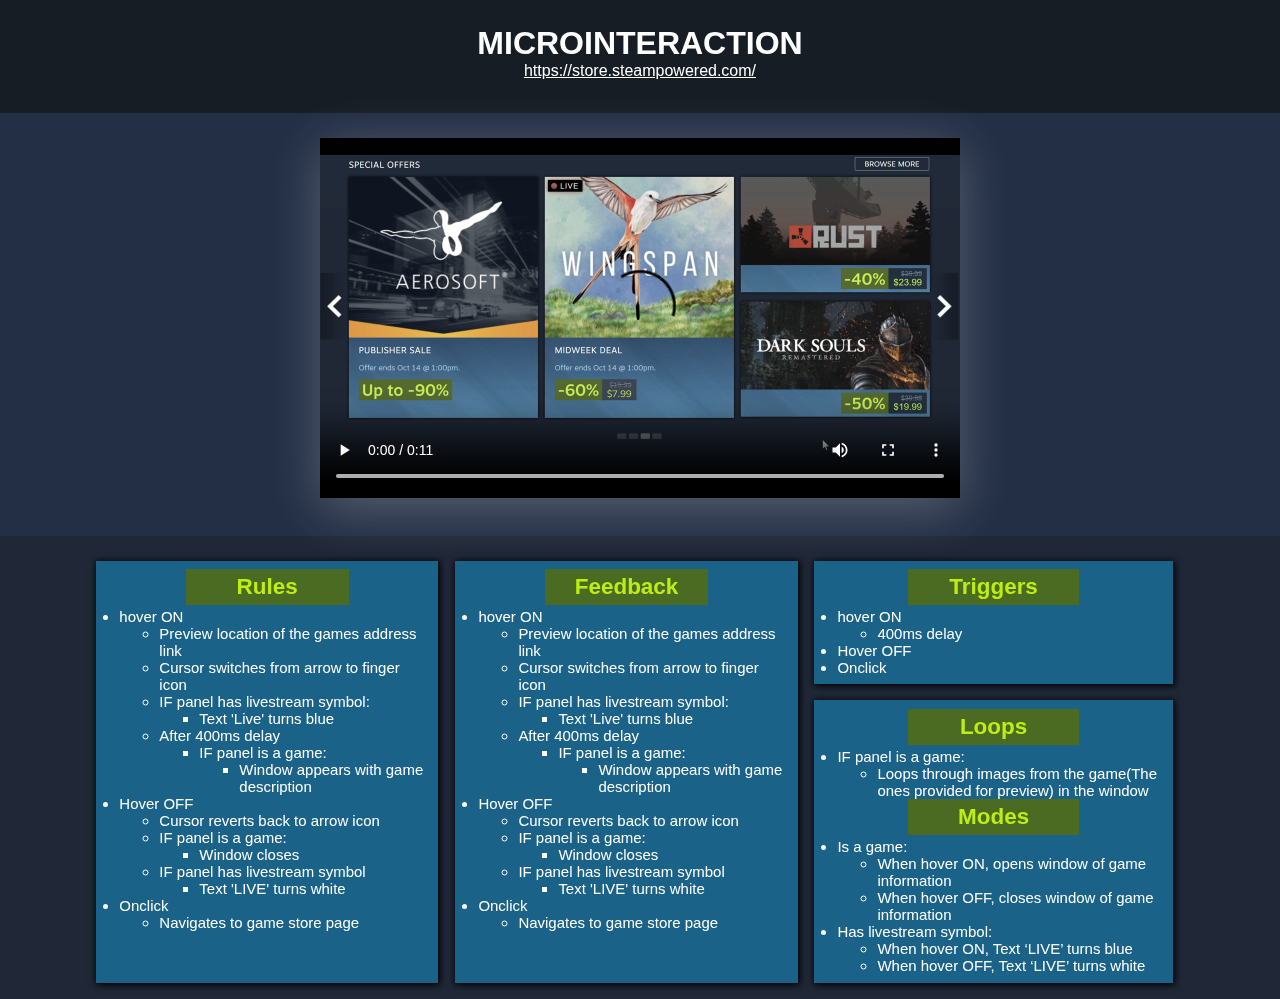
==== alpha/index.html @ ae5a5a3c "finished alpha" ====
<!DOCTYPE html>
<html lang="en">
<head>
    <meta charset="UTF-8">
    <meta name="viewport" content="width=device-width, initial-scale=1.0">
    <title>Alpha</title>

    <link rel="stylesheet" href="../css/alpha.css">
</head>
<body>
    <header>
        <h1>Microinteraction</h1>
        <a href="https://store.steampowered.com/">https://store.steampowered.com/</a>
    </header>
    
    <section class="media">
        <div>
            <video controls>
                <source src="media/steam-panel-interaction.mp4" type="video/mp4">
                <source src="media/steam-panel-interaction.ogv" type="video/ogg">
            </video>
        </div>
    </section>
    <section class="interactions">
        <div class="triggers">
            <h2>Triggers</h2>
            <ul>
                <li>hover ON</li>
                    <ul>
                        <li>400ms delay</li>
                    </ul>
                <li>Hover OFF</li>
                <li>Onclick</li>
            </ul>
        </div>
        <div class="rules">
            <h2>Rules</h2>
            <ul>
                <li>hover ON</li>
                    <ul>
                        <li>Preview location of the games address link</li>
                        <li>Cursor switches from arrow to finger icon</li>
                        <li>IF panel has livestream symbol:</li>
                        <ul>
                            <li>Text 'Live' turns blue</li>
                        </ul>
                        <li>After 400ms delay</li>
                        <ul>
                            <li>IF panel is a game:</li>
                            <ul>
                                <li>Window appears with game description</li>
                            </ul>
                        </ul>
                    </ul>
                <li>Hover OFF</li>
                <ul>
                    <li>Cursor reverts back to arrow icon</li>
                    <li>IF panel is a game:</li>
                    <ul>
                        <li>Window closes</li>
                    </ul>
                    <li>IF panel has livestream symbol</li>
                    <ul>
                        <li>Text 'LIVE' turns white</li>
                    </ul>
                </ul>
                <li>Onclick</li>
                <ul>
                    <li>Navigates to game store page</li>
                </ul>
            </ul>
        </div>
        <div class="feedback">
            <h2>Feedback</h2>
            <ul>
                <li>hover ON</li>
                    <ul>
                        <li>Preview location of the games address link</li>
                        <li>Cursor switches from arrow to finger icon</li>
                        <li>IF panel has livestream symbol:</li>
                        <ul>
                            <li>Text 'Live' turns blue</li>
                        </ul>
                        <li>After 400ms delay</li>
                        <ul>
                            <li>IF panel is a game:</li>
                            <ul>
                                <li>Window appears with game description</li>
                            </ul>
                        </ul>
                    </ul>
                <li>Hover OFF</li>
                <ul>
                    <li>Cursor reverts back to arrow icon</li>
                    <li>IF panel is a game:</li>
                    <ul>
                        <li>Window closes</li>
                    </ul>
                    <li>IF panel has livestream symbol</li>
                    <ul>
                        <li>Text 'LIVE' turns white</li>
                    </ul>
                </ul>
                <li>Onclick</li>
                <ul>
                    <li>Navigates to game store page</li>
                </ul>
            </ul>
        </div>
        <div class="loopsmode">
            <h2>Loops</h2>
            <ul>
                <li>IF panel is a game:</li>
                <ul>
                    <li>Loops through images from the game(The ones provided for preview) in the window</li>
                </ul>
            </ul>
            <h2>Modes</h2>
            <ul>
                <li>Is a game:</li>
                <ul>
                    <li>When hover ON, opens window of game information</li>
                    <li>When hover OFF, closes window of game information</li>
                </ul>
                <li>Has livestream symbol:</li>
                <ul>
                    <li>When hover ON, Text ‘LIVE’ turns blue</li>
                    <li>When hover OFF, Text ‘LIVE’ turns white</li>
                </ul>
            </ul>
        </div>
    </section>
</body>
</html>
---- css/alpha.css ----
* {
    box-sizing: border-box;
    margin: 0 auto;
}

html {
    --main-background: #202837;
    --video-background: #232f45;
    --header-background:#171d25;
    --text-color: #FFFFFF;
    --deal-tab-background: #1a6288;
    --deal-background: #4C6B22;
    --deal-text-color: #BEEE11;
    --rhythm: 1.3vw;
    font-family: Helvetica, sans-serif;
}

header {
    background-color: var(--header-background);
    padding: 0 calc(var(--rhythm)*2) calc(var(--rhythm)*2) calc(var(--rhythm)*2);
    text-align: center;
}
header h1 {
    padding-top: calc(var(--rhythm)*1.5);
    text-transform: uppercase;
    
}

body {
    background-color: var(--main-background);
    color: var(--text-color);
}

.media {
    background-color: var(--video-background);
    height: 33vw;
    padding-top: calc(var(--rhythm)*1.5);
}

.media video {
    width: 50%;
    height: auto;
    box-shadow: 0px 10px 50px rgba(255, 255, 255, 0.25);
    display: block;
    margin: auto;
}

a:link, a:visited {
    color: white;
}

.interactions {
    padding-top: calc(var(--rhythm)*1.5);
    display: grid;
    width: 85%;
    grid-template-areas:
    "rule feedback trigger"
    "rule feedback loopmode"
    "rule feedback loopmode";
    grid-template-columns: 33% 33% 33%;
    margin: auto;
    font-size: calc(var(--rhythm)*.9);
}

.interactions li {
    margin-left: calc(var(--rhythm)*-1.5);
}

.interactions div {
    box-shadow: 1px 1px 7px 1px black;
    margin-bottom: 1rem;
    padding: calc(var(--rhythm)*.5);
}

.interactions h2 {
    background-color: var(--deal-background);
    color: var(--deal-text-color);
    text-align: center;
    width: 50%;
    padding: calc(var(--rhythm)*.3) 0 calc(var(--rhythm)*.3) 0;
    margin-bottom: calc(var(--rhythm)*.2);
}

.interactions .triggers {
    grid-area: trigger;
    width: 100%;
    background-color: var(--deal-tab-background);
}

.interactions .rules {
    grid-area: rule;
    margin-right: var(--rhythm);
    background-color: var(--deal-tab-background);
}

.interactions .feedback {
    grid-area: feedback;
    margin-right: 1rem;
    background-color: var(--deal-tab-background);
}

.interactions .loopsmode {
    grid-area: loopmode;
    background-color: var(--deal-tab-background);
}
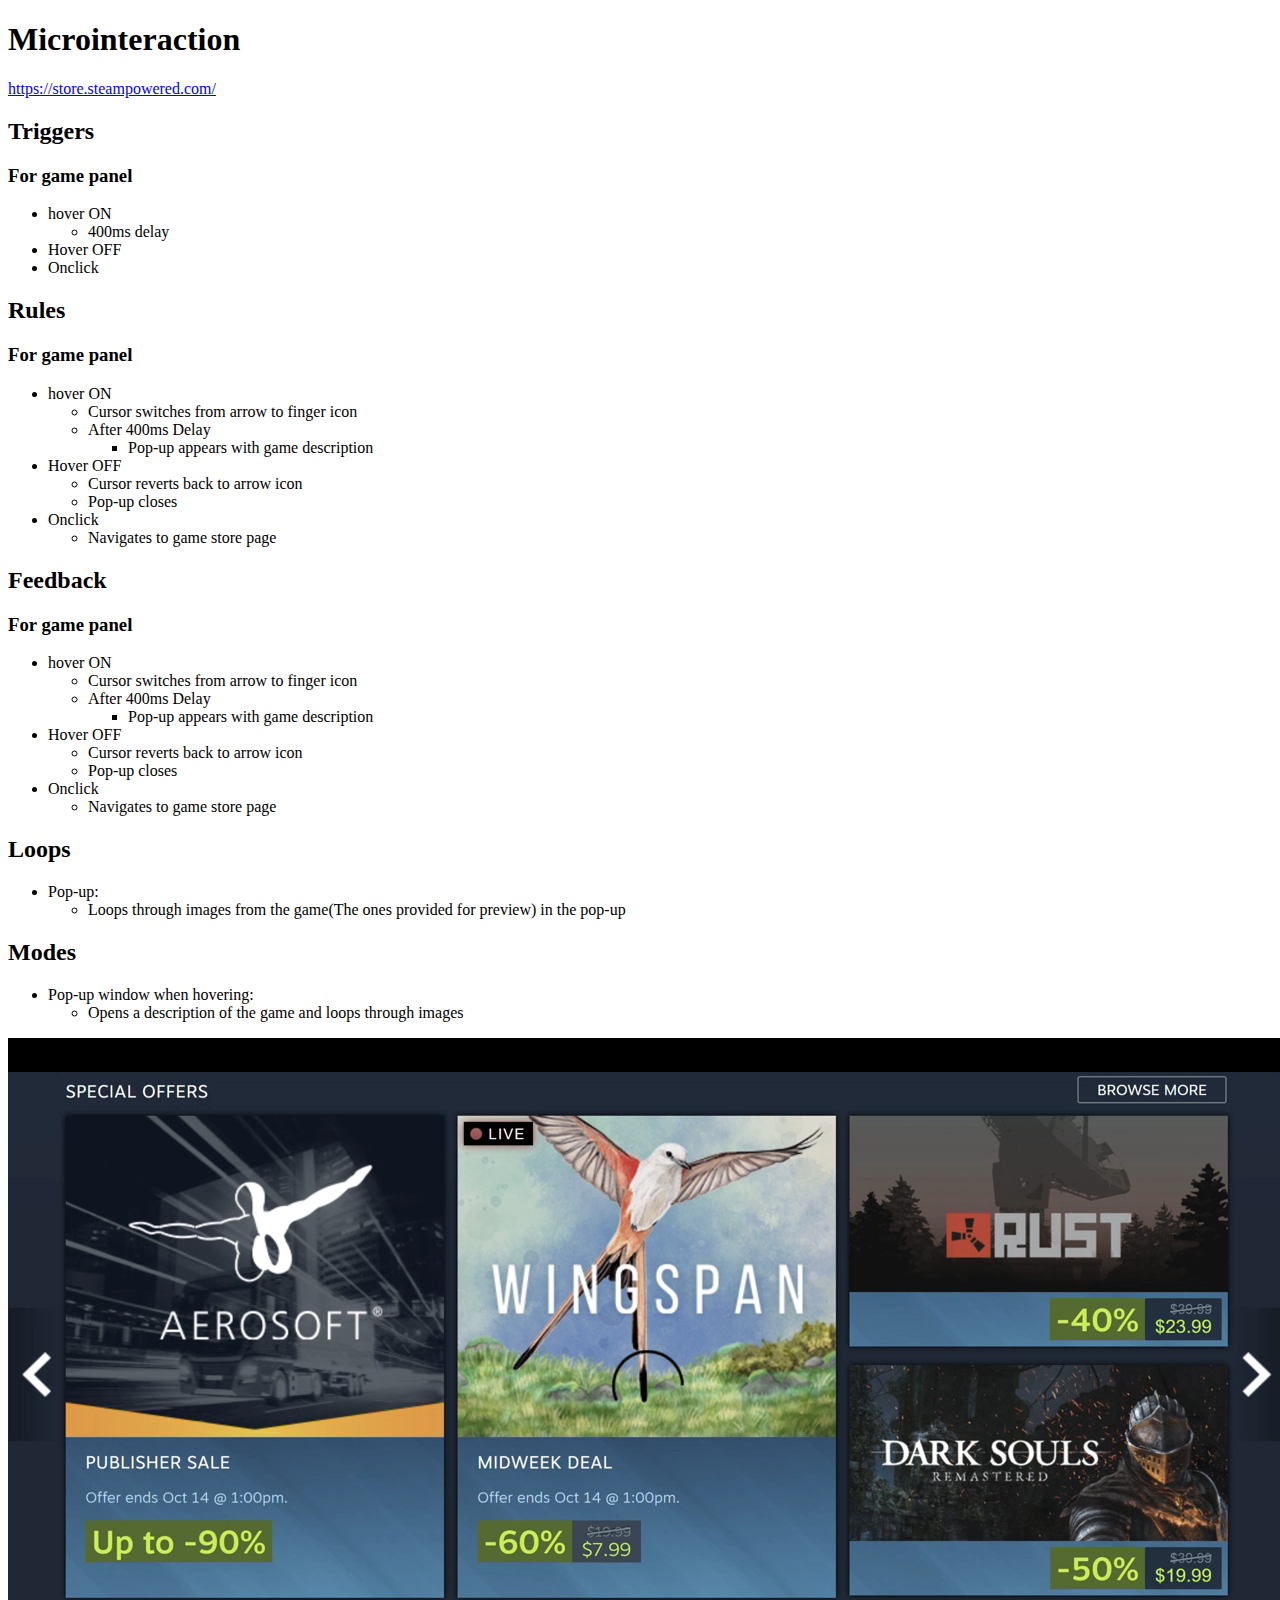
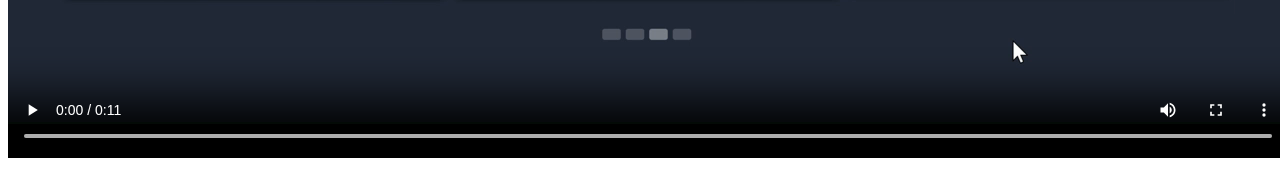
==== commit e3b2359e: "change text, and media type" ====
--- a/alpha/index.html
+++ b/alpha/index.html
@@ -5,25 +5,17 @@
     <meta name="viewport" content="width=device-width, initial-scale=1.0">
     <title>Alpha</title>
 
-    <link rel="stylesheet" href="../css/alpha.css">
+    <link rel="stylesheet" href="../css/alphaEDIT.css">
 </head>
 <body>
     <header>
         <h1>Microinteraction</h1>
-        <a href="https://store.steampowered.com/">https://store.steampowered.com/</a>
+        <a href="https://store.steampowered.com/" target="_blank">https://store.steampowered.com/</a>
     </header>
-    
-    <section class="media">
-        <div>
-            <video controls>
-                <source src="media/steam-panel-interaction.mp4" type="video/mp4">
-                <source src="media/steam-panel-interaction.ogv" type="video/ogg">
-            </video>
-        </div>
-    </section>
     <section class="interactions">
         <div class="triggers">
             <h2>Triggers</h2>
+            <h3>For game panel</h3>
             <ul>
                 <li>hover ON</li>
                     <ul>
@@ -35,34 +27,21 @@
         </div>
         <div class="rules">
             <h2>Rules</h2>
+            <h3>For game panel</h3>
             <ul>
                 <li>hover ON</li>
-                    <ul>
-                        <li>Preview location of the games address link</li>
-                        <li>Cursor switches from arrow to finger icon</li>
-                        <li>IF panel has livestream symbol:</li>
+                <ul>
+                    <li>Cursor switches from arrow to finger icon</li>
+                    <li>After 400ms Delay
                         <ul>
-                            <li>Text 'Live' turns blue</li>
+                            <li>Pop-up appears with game description</li>
                         </ul>
-                        <li>After 400ms delay</li>
-                        <ul>
-                            <li>IF panel is a game:</li>
-                            <ul>
-                                <li>Window appears with game description</li>
-                            </ul>
-                        </ul>
-                    </ul>
+                    </li>
+                </ul>
                 <li>Hover OFF</li>
                 <ul>
                     <li>Cursor reverts back to arrow icon</li>
-                    <li>IF panel is a game:</li>
-                    <ul>
-                        <li>Window closes</li>
-                    </ul>
-                    <li>IF panel has livestream symbol</li>
-                    <ul>
-                        <li>Text 'LIVE' turns white</li>
-                    </ul>
+                    <li>Pop-up closes</li>
                 </ul>
                 <li>Onclick</li>
                 <ul>
@@ -72,34 +51,21 @@
         </div>
         <div class="feedback">
             <h2>Feedback</h2>
+            <h3>For game panel</h3>
             <ul>
                 <li>hover ON</li>
-                    <ul>
-                        <li>Preview location of the games address link</li>
-                        <li>Cursor switches from arrow to finger icon</li>
-                        <li>IF panel has livestream symbol:</li>
+                <ul>
+                    <li>Cursor switches from arrow to finger icon</li>
+                    <li>After 400ms Delay
                         <ul>
-                            <li>Text 'Live' turns blue</li>
+                            <li>Pop-up appears with game description</li>
                         </ul>
-                        <li>After 400ms delay</li>
-                        <ul>
-                            <li>IF panel is a game:</li>
-                            <ul>
-                                <li>Window appears with game description</li>
-                            </ul>
-                        </ul>
-                    </ul>
+                    </li>
+                </ul>
                 <li>Hover OFF</li>
                 <ul>
                     <li>Cursor reverts back to arrow icon</li>
-                    <li>IF panel is a game:</li>
-                    <ul>
-                        <li>Window closes</li>
-                    </ul>
-                    <li>IF panel has livestream symbol</li>
-                    <ul>
-                        <li>Text 'LIVE' turns white</li>
-                    </ul>
+                    <li>Pop-up closes</li>
                 </ul>
                 <li>Onclick</li>
                 <ul>
@@ -110,25 +76,27 @@
         <div class="loopsmode">
             <h2>Loops</h2>
             <ul>
-                <li>IF panel is a game:</li>
+                <li>Pop-up:</li>
                 <ul>
-                    <li>Loops through images from the game(The ones provided for preview) in the window</li>
+                    <li>Loops through images from the game(The ones provided for preview) in the pop-up</li>
                 </ul>
             </ul>
             <h2>Modes</h2>
             <ul>
-                <li>Is a game:</li>
+                <li>Pop-up window when hovering:</li>
                 <ul>
-                    <li>When hover ON, opens window of game information</li>
-                    <li>When hover OFF, closes window of game information</li>
-                </ul>
-                <li>Has livestream symbol:</li>
-                <ul>
-                    <li>When hover ON, Text ‘LIVE’ turns blue</li>
-                    <li>When hover OFF, Text ‘LIVE’ turns white</li>
+                    <li>Opens a description of the game and loops through images</li>
                 </ul>
             </ul>
         </div>
     </section>
+    <section class="media">
+        <div>
+            <video controls>
+                <source src="media/steam-panel-interaction.mp4" type="video/mp4">
+                <source src="media/steam-panel-interaction.ogv" type="video/ogg">
+            </video>
+        </div>
+    </section>
 </body>
 </html>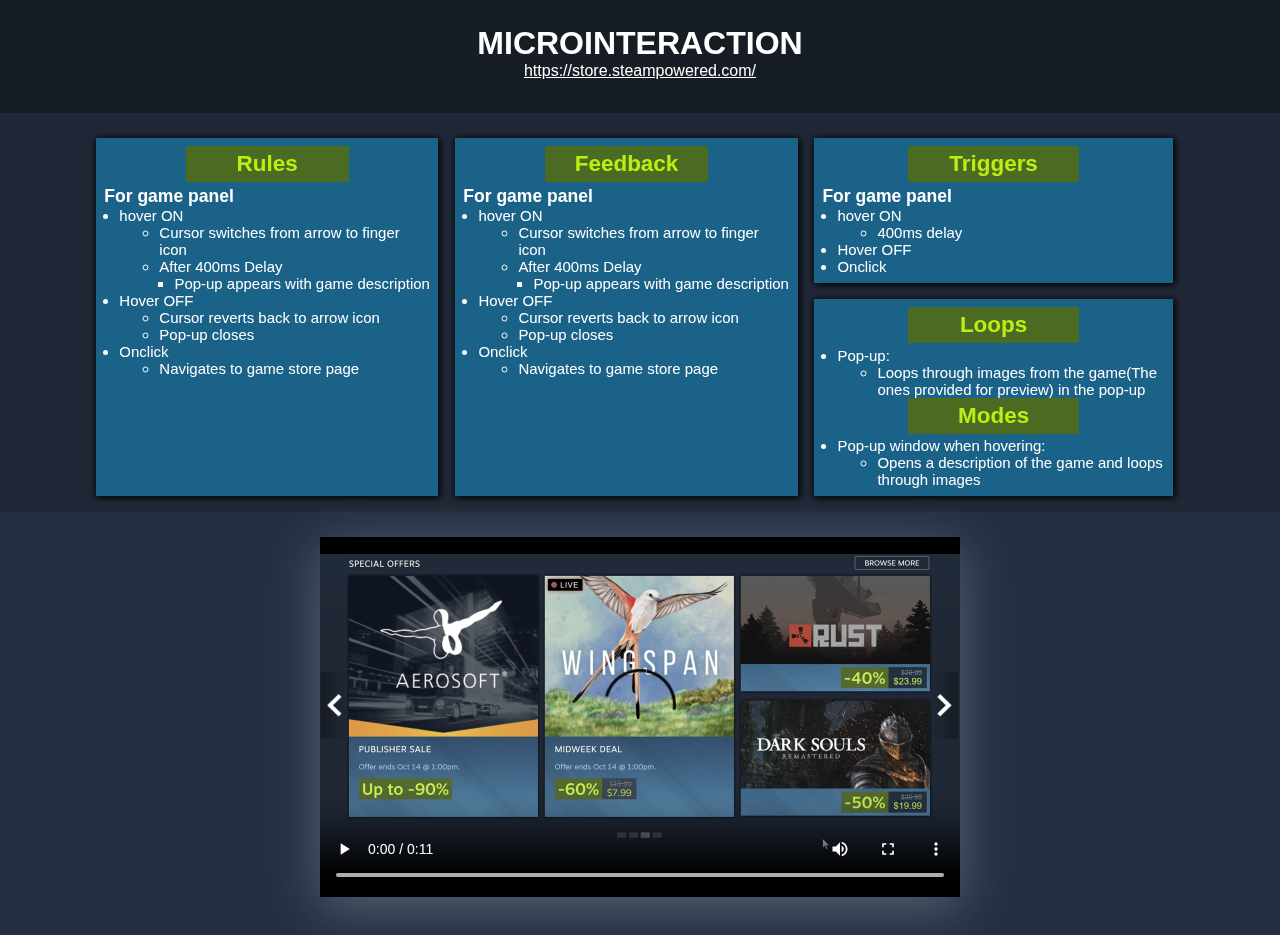
==== commit 3d7def92: "Update index.html" ====
--- a/alpha/index.html
+++ b/alpha/index.html
@@ -5,7 +5,7 @@
     <meta name="viewport" content="width=device-width, initial-scale=1.0">
     <title>Alpha</title>
 
-    <link rel="stylesheet" href="../css/alphaEDIT.css">
+    <link rel="stylesheet" href="../css/alpha.css">
 </head>
 <body>
     <header>
--- a/css/alpha.css
+++ b/css/alpha.css
@@ -0,0 +1,107 @@
+* {
+    box-sizing: border-box;
+    margin: 0 auto;
+}
+
+html {
+    --main-background: #202837;
+    --video-background: #232f45;
+    --header-background:#171d25;
+    --text-color: #FFFFFF;
+    --deal-tab-background: #1a6288;
+    --deal-background: #4C6B22;
+    --deal-text-color: #BEEE11;
+    --rhythm: 1.3vw;
+    font-family: Helvetica, sans-serif;
+}
+
+header {
+    background-color: var(--header-background);
+    padding: 0 calc(var(--rhythm)*2) calc(var(--rhythm)*2) calc(var(--rhythm)*2);
+    text-align: center;
+}
+header h1 {
+    padding-top: calc(var(--rhythm)*1.5);
+    text-transform: uppercase;
+    
+}
+
+body {
+    background-color: var(--main-background);
+    color: var(--text-color);
+}
+
+.media {
+    background-color: var(--video-background);
+    height: 33vw;
+    padding-top: calc(var(--rhythm)*1.5);
+}
+
+.media video {
+    width: 50%;
+    height: auto;
+    box-shadow: 0px 10px 50px rgba(255, 255, 255, 0.25);
+    display: block;
+    margin: auto;
+}
+
+a:link, a:visited {
+    color: white;
+}
+
+.interactions {
+    padding-top: calc(var(--rhythm)*1.5);
+    display: grid;
+    width: 85%;
+    grid-template-areas:
+    "rule feedback trigger"
+    "rule feedback loopmode"
+    "rule feedback loopmode";
+    grid-template-columns: 33% 33% 33%;
+    margin: auto;
+    font-size: calc(var(--rhythm)*.9);
+}
+
+.interactions li {
+    margin-left: calc(var(--rhythm)*-1.5);
+}
+
+.interactions div {
+    box-shadow: 1px 1px 7px 1px black;
+    margin-bottom: 1rem;
+    padding: calc(var(--rhythm)*.5);
+}
+
+.interactions h2 {
+    background-color: var(--deal-background);
+    color: var(--deal-text-color);
+    text-align: center;
+    width: 50%;
+    padding: calc(var(--rhythm)*.3) 0 calc(var(--rhythm)*.3) 0;
+    margin-bottom: calc(var(--rhythm)*.2);
+}
+
+.interactions .triggers {
+    grid-area: trigger;
+    width: 100%;
+    background-color: var(--deal-tab-background);
+}
+
+.interactions .rules {
+    grid-area: rule;
+    margin-right: var(--rhythm);
+    background-color: var(--deal-tab-background);
+}
+
+.interactions .feedback {
+    grid-area: feedback;
+    margin-right: 1rem;
+    background-color: var(--deal-tab-background);
+}
+
+.interactions .loopsmode {
+    grid-area: loopmode;
+    background-color: var(--deal-tab-background);
+}
+
+
